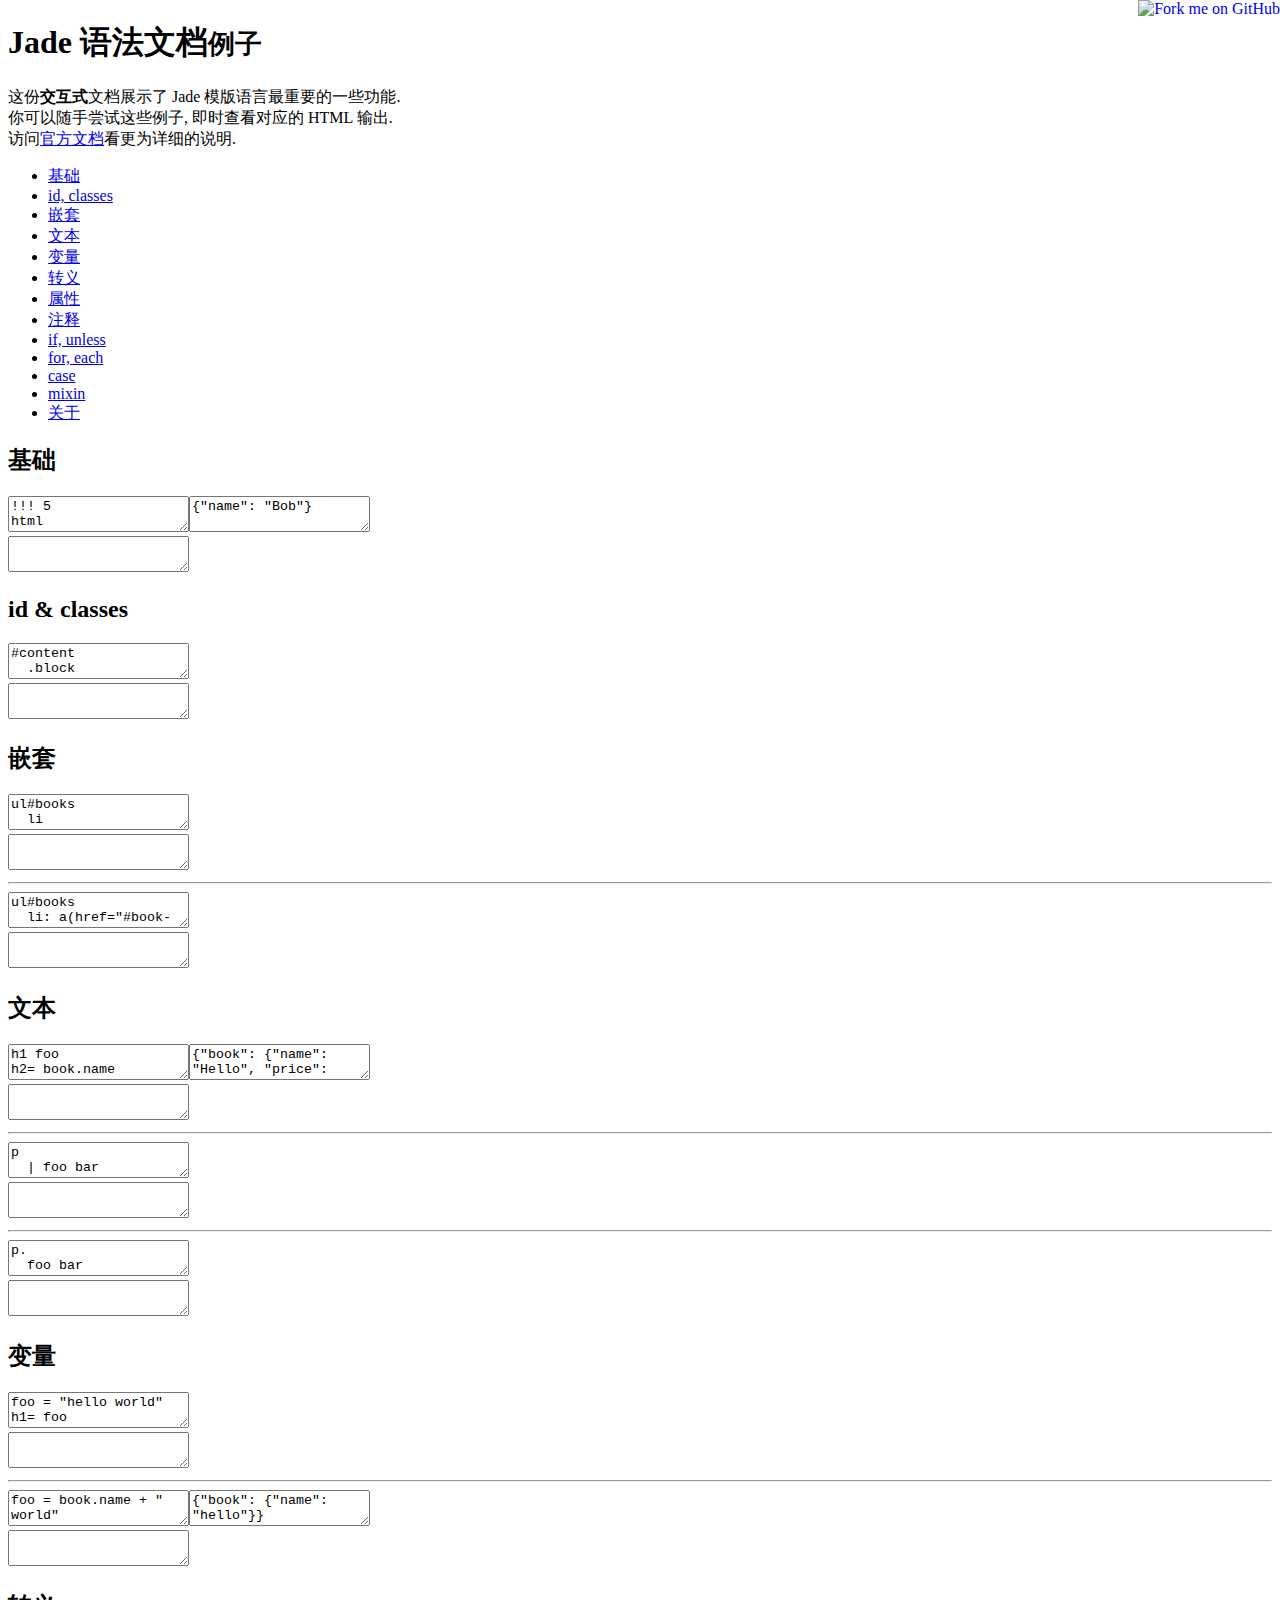
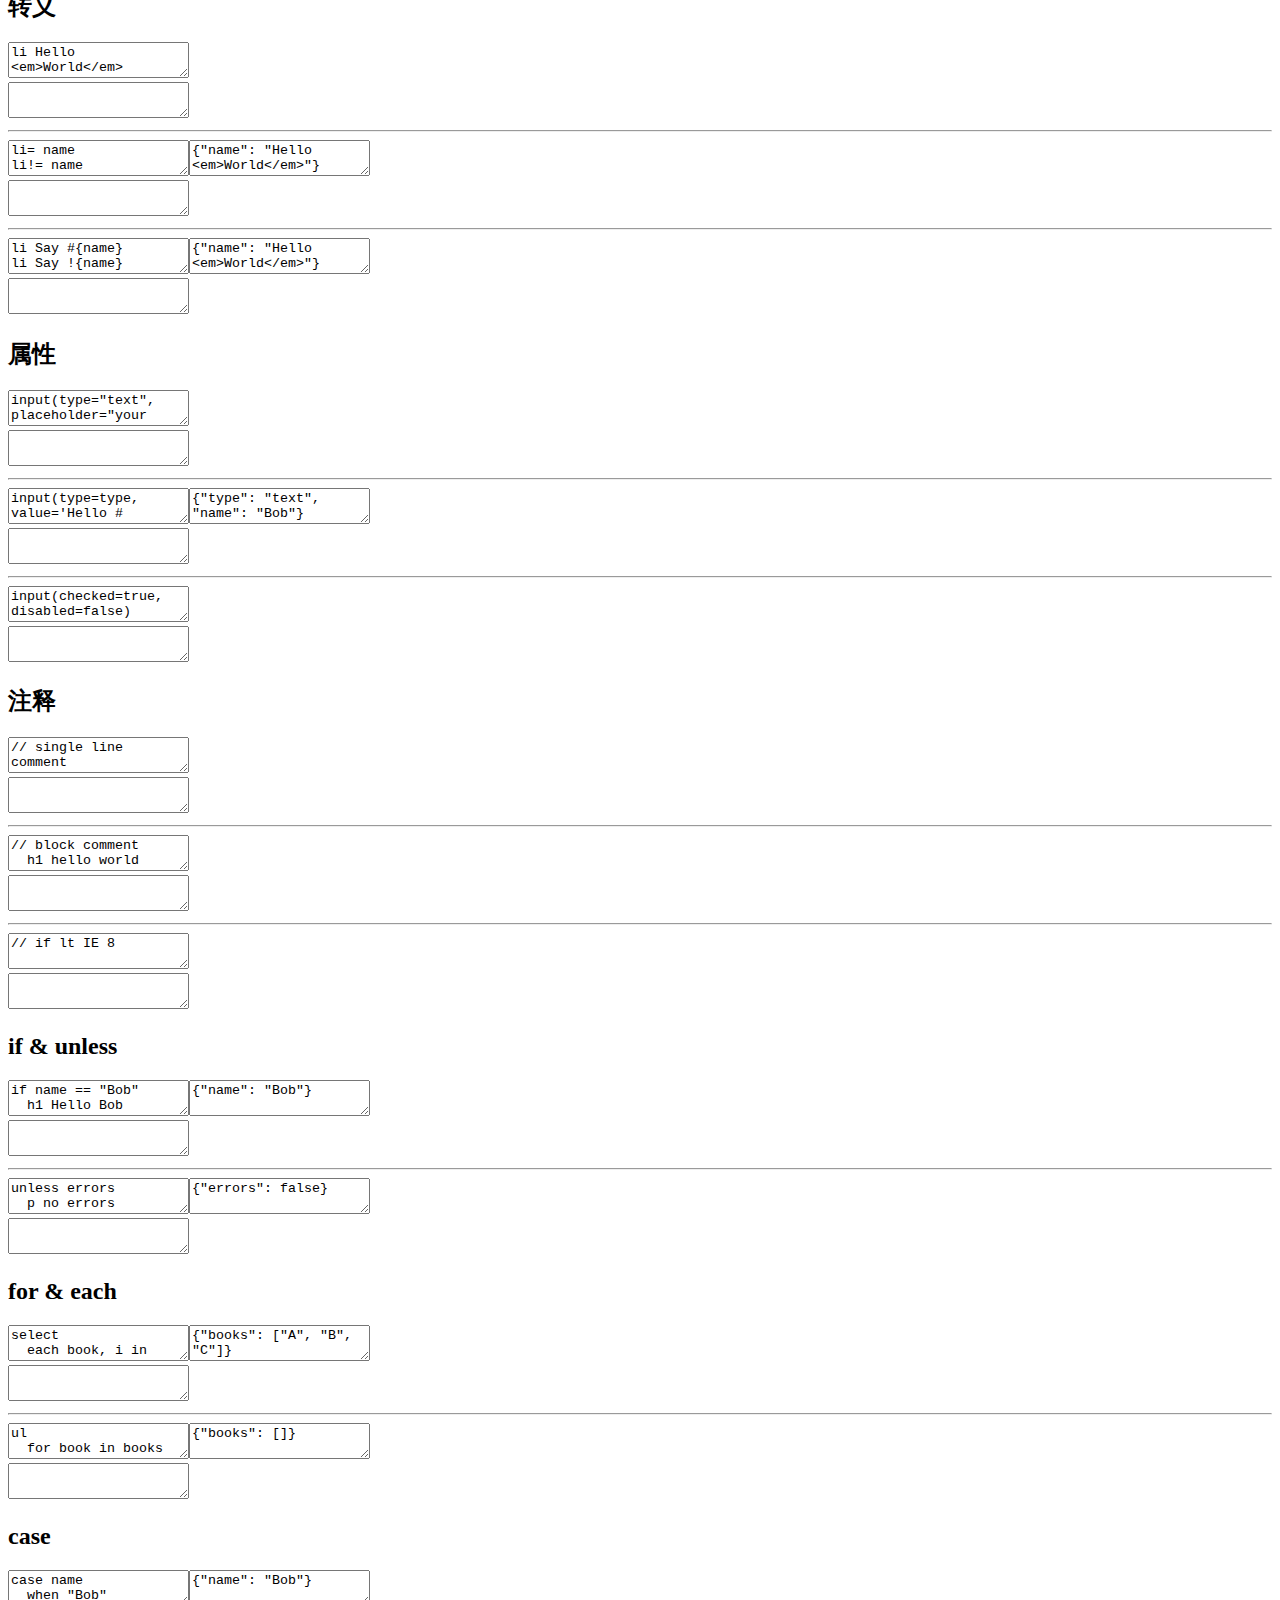
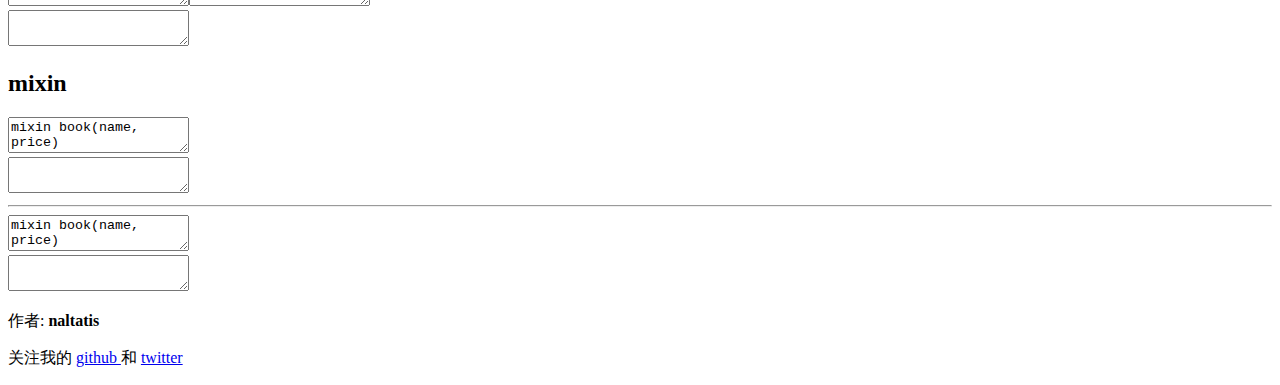
==== index.html @ a9f8f8ad "try chinese one" ====
<!DOCTYPE html><html><head><title>Jade 语法文档的例子</title><link href="http://fonts.googleapis.com/css?family=Droid+Sans+Mono|Ubuntu:400,700" rel="stylesheet" type="text/css"><link href="assets/global.min.css" rel="stylesheet" type="text/css"><script src="http://cdn.staticfile.org/jquery/2.1.0/jquery.min.js"></script><script src="assets/global.min.js"></script><meta name="description" content="一份 Jade 模版引擎的的交互式语法文档"><link rel="author" href="https://plus.google.com/u/0/113306279128990179378"></head><body data-spy="scroll" data-target=".subnav" data-offset="150"><a href="https://github.com/naltatis/jade-syntax-docs"><img style="position: absolute; top: 0; right: 0; border: 0;" src="https://s3.amazonaws.com/github/ribbons/forkme_right_darkblue_121621.png" alt="Fork me on GitHub"></a><div class="container"><header class="jumbotron subhead"><h1>Jade 语法文档<small>例子</small></h1><p class="lead">这份<strong>交互式</strong>文档展示了 Jade 模版语言最重要的一些功能.<br>
你可以随手尝试这些例子, 即时查看对应的 HTML 输出.<br>
访问<a href="https://github.com/visionmedia/jade/">官方文档</a>看更为详细的说明.</p><div class="subnav"><ul class="nav nav-pills"><li><a href="#basics">基础</a></li><li><a href="#id-classes">id, classes</a></li><li><a href="#nesting">嵌套</a></li><li><a href="#text">文本</a></li><li><a href="#variables">变量</a></li><li><a href="#escaping">转义</a></li><li><a href="#attributes">属性</a></li><li><a href="#comments">注释</a></li><li><a href="#if">if, unless</a></li><li><a href="#for">for, each</a></li><li><a href="#case">case</a></li><li><a href="#mixin">mixin</a></li><li><a href="#about">关于</a></li></ul></div></header><section id="basics"><div class="page-header"><h2>基础</h2></div><div class="row"><div class="span6"><div class="jadeLabel"></div><textarea class="size7 jade">!!! 5
html
  head
    title my jade template
  body
    h1 Hello #{name}</textarea><textarea class="size1 json">{"name": "Bob"}</textarea><div class="dataLabel"></div></div><div class="span6 right"><div class="htmlLabel"></div><textarea readonly class="size9 html"></textarea></div></div></section><section id="id-classes"><div class="page-header"><h2>id &amp; classes</h2></div><div class="row"><div class="span6"><textarea class="size5 jade">#content
  .block
    input#bar.foo1.foo2</textarea></div><div class="span6 right"><textarea readonly class="size5 html"></textarea></div></div></section><section id="nesting"><div class="page-header"><h2>嵌套</h2></div><div class="row"><div class="span6"><textarea class="size5 jade">ul#books
  li
    a(href="#book-a") Book A
  li
    a(href="#book-b") Book B</textarea></div><div class="span6 right"><textarea readonly class="size5 html"></textarea></div></div><hr><div class="row"><div class="span6"><textarea class="size4 jade">ul#books
  li: a(href="#book-a") Book A
  li: a(href="#book-b") Book B</textarea></div><div class="span6 right"><textarea readonly class="size4 html"></textarea></div></div></section><section id="text"><div class="page-header"><h2>文本</h2></div><div class="row"><div class="span6"><textarea class="size3 jade">h1 foo
h2= book.name
h3 "#{book.name}" for #{book.price} &euro;</textarea><textarea class="size1 json">{"book": {"name": "Hello", "price": 12.99}}</textarea></div><div class="span6 right"><textarea readonly class="size5 html"></textarea></div></div><hr><div class="row"><div class="span6"><textarea class="size4 jade">p
  | foo bar
  | hello world</textarea></div><div class="span6 right"><textarea readonly class="size4 html"></textarea></div></div><hr><div class="row"><div class="span6"><textarea class="size4 jade">p.
  foo bar
  hello world</textarea></div><div class="span6 right"><textarea readonly class="size4 html"></textarea></div></div></section><section id="variables"><div class="page-header"><h2>变量</h2></div><div class="row"><div class="span6"><textarea class="size2 jade">foo = "hello world"
h1= foo</textarea></div><div class="span6 right"><textarea readonly class="size2 html"></textarea></div></div><hr><div class="row"><div class="span6"><textarea class="size2 jade">foo = book.name + " world"
h1= foo</textarea><textarea class="size1 json">{"book": {"name": "hello"}}</textarea></div><div class="span6 right"><textarea readonly class="size4 html"></textarea></div></div></section><section id="escaping"><div class="page-header"><h2>转义</h2></div><div class="row"><div class="span6"><textarea class="size1 jade">li Hello <em>World</em></textarea></div><div class="span6 right"><textarea readonly class="size1 html"></textarea></div></div><hr><div class="row"><div class="span6"><textarea class="size2 jade">li= name
li!= name</textarea><textarea class="size1 json">{"name": "Hello <em>World</em>"}</textarea></div><div class="span6 right"><textarea readonly class="size4 html"></textarea></div></div><hr><div class="row"><div class="span6"><textarea class="size2 jade">li Say #{name}
li Say &#33;{name}</textarea><textarea class="size1 json">{"name": "Hello <em>World</em>"}</textarea></div><div class="span6 right"><textarea readonly class="size4 html"></textarea></div></div></section><section id="attributes"><div class="page-header"><h2>属性</h2></div><div class="row"><div class="span6"><textarea class="size1 jade">input(type="text", placeholder="your name")</textarea></div><div class="span6 right"><textarea readonly class="size1 html"></textarea></div></div><hr><div class="row"><div class="span6"><textarea class="size1 jade">input(type=type, value='Hello #{name}')</textarea><textarea class="size1 json">{"type": "text", "name": "Bob"}</textarea></div><div class="span6 right"><textarea readonly class="size3 html"></textarea></div></div><hr><div class="row"><div class="span6"><textarea class="size1 jade">input(checked=true, disabled=false)</textarea></div><div class="span6 right"><textarea readonly class="size1 html"></textarea></div></div></section><section id="comments"><div class="page-header"><h2>注释</h2></div><div class="row"><div class="span6"><textarea class="size2 jade">// single line comment
//- invisible single line comment</textarea></div><div class="span6 right"><textarea readonly class="size2 html"></textarea></div></div><hr><div class="row"><div class="span6"><textarea class="size4 jade">// block comment
  h1 hello world
//- invisible block comment
  h2 how are you?</textarea></div><div class="span6 right"><textarea readonly class="size4 html"></textarea></div></div><hr><div class="row"><div class="span6"><textarea class="size2 jade">// if lt IE 8
  script(src='/ie.js')</textarea></div><div class="span6 right"><textarea readonly class="size2 html"></textarea></div></div></section><section id="if"><div class="page-header"><h2>if &amp; unless</h2></div><div class="row"><div class="span6"><textarea class="size4 jade">if name == "Bob"
  h1 Hello Bob
else
  h1 My name is #{name}</textarea><textarea class="size1 json">{"name": "Bob"}</textarea></div><div class="span6 right"><textarea readonly class="size6 html"></textarea></div></div><hr><div class="row"><div class="span6"><textarea class="size2 jade">unless errors
  p no errors</textarea><textarea class="size1 json">{"errors": false}</textarea></div><div class="span6 right"><textarea readonly class="size4 html"></textarea></div></div></section><section id="for"><div class="page-header"><h2>for &amp; each</h2></div><div class="row"><div class="span6"><textarea class="size3 jade">select
  each book, i in books
    option(value=i) Book #{book}</textarea><textarea class="size1 json">{"books": ["A", "B", "C"]}</textarea></div><div class="span6 right"><textarea readonly class="size5 html"></textarea></div></div><hr><div class="row"><div class="span6"><textarea class="size5 jade">ul
  for book in books
    li= book
  else
    li sorry, no books!</textarea><textarea class="size1 json">{"books": []}</textarea></div><div class="span6 right"><textarea readonly class="size7 html"></textarea></div></div></section><section id="case"><div class="page-header"><h2>case</h2></div><div class="row"><div class="span6"><textarea class="size7 jade">case name
  when "Bob"
    p Hi Bob!
  when "Alice"
    p Howdy Alice!
  default
    p Hello #{name}!</textarea><textarea class="size1 json">{"name": "Bob"}</textarea></div><div class="span6 right"><textarea readonly class="size9 html"></textarea></div></div></section><section id="mixin"><div class="page-header"><h2>mixin</h2></div><div class="row"><div class="span6"><textarea class="size6 jade">mixin book(name, price)
  li #{name} for #{price} &euro;
  
ul#books
  +book("Book A", 12.99)
  +book("Book B", 5.99)</textarea></div><div class="span6 right"><textarea readonly class="size6 html"></textarea></div></div><hr><div class="row"><div class="span6"><textarea class="size6 jade">mixin book(name, price)
  div(attributes)= name
  
+book("Book A")#first
+book("Book B")(title="book b")
+book("Book C").last</textarea></div><div class="span6 right"><textarea readonly class="size6 html"></textarea></div></div></section></div><footer id="about"><p>作者: <strong>naltatis</strong>&nbsp;</p><p>关注我的 <a href="https://github.com/naltatis" title="naltatis on github">github </a>和 <a href="https://twitter.com/naltatis" title="naltatis on twitter">twitter</a></p><p><a rev="flattr;button:compact" href="https://github.com/naltatis/jade-syntax-docs" lang="de" title="interactive Jade Syntax Documentation" class="FlattrButton"></a></p></footer><script async>(function() {
    var s = document.createElement('script'), t = document.getElementsByTagName('script')[0];
    s.type = 'text/javascript';
    s.async = true;
    s.src = 'http://api.flattr.com/js/0.6/load.js?mode=auto';
    t.parentNode.insertBefore(s, t);
})();
</script><script type="text/javascript">var _gaq = _gaq || [];
_gaq.push(['_setAccount', 'UA-33399084-1']);
_gaq.push(['_trackPageview']);

(function() {
  var ga = document.createElement('script'); ga.type = 'text/javascript'; ga.async = true;
  ga.src = ('https:' == document.location.protocol ? 'https://ssl' : 'http://www') + '.google-analytics.com/ga.js';
  var s = document.getElementsByTagName('script')[0]; s.parentNode.insertBefore(ga, s);
})();</script></body></html>
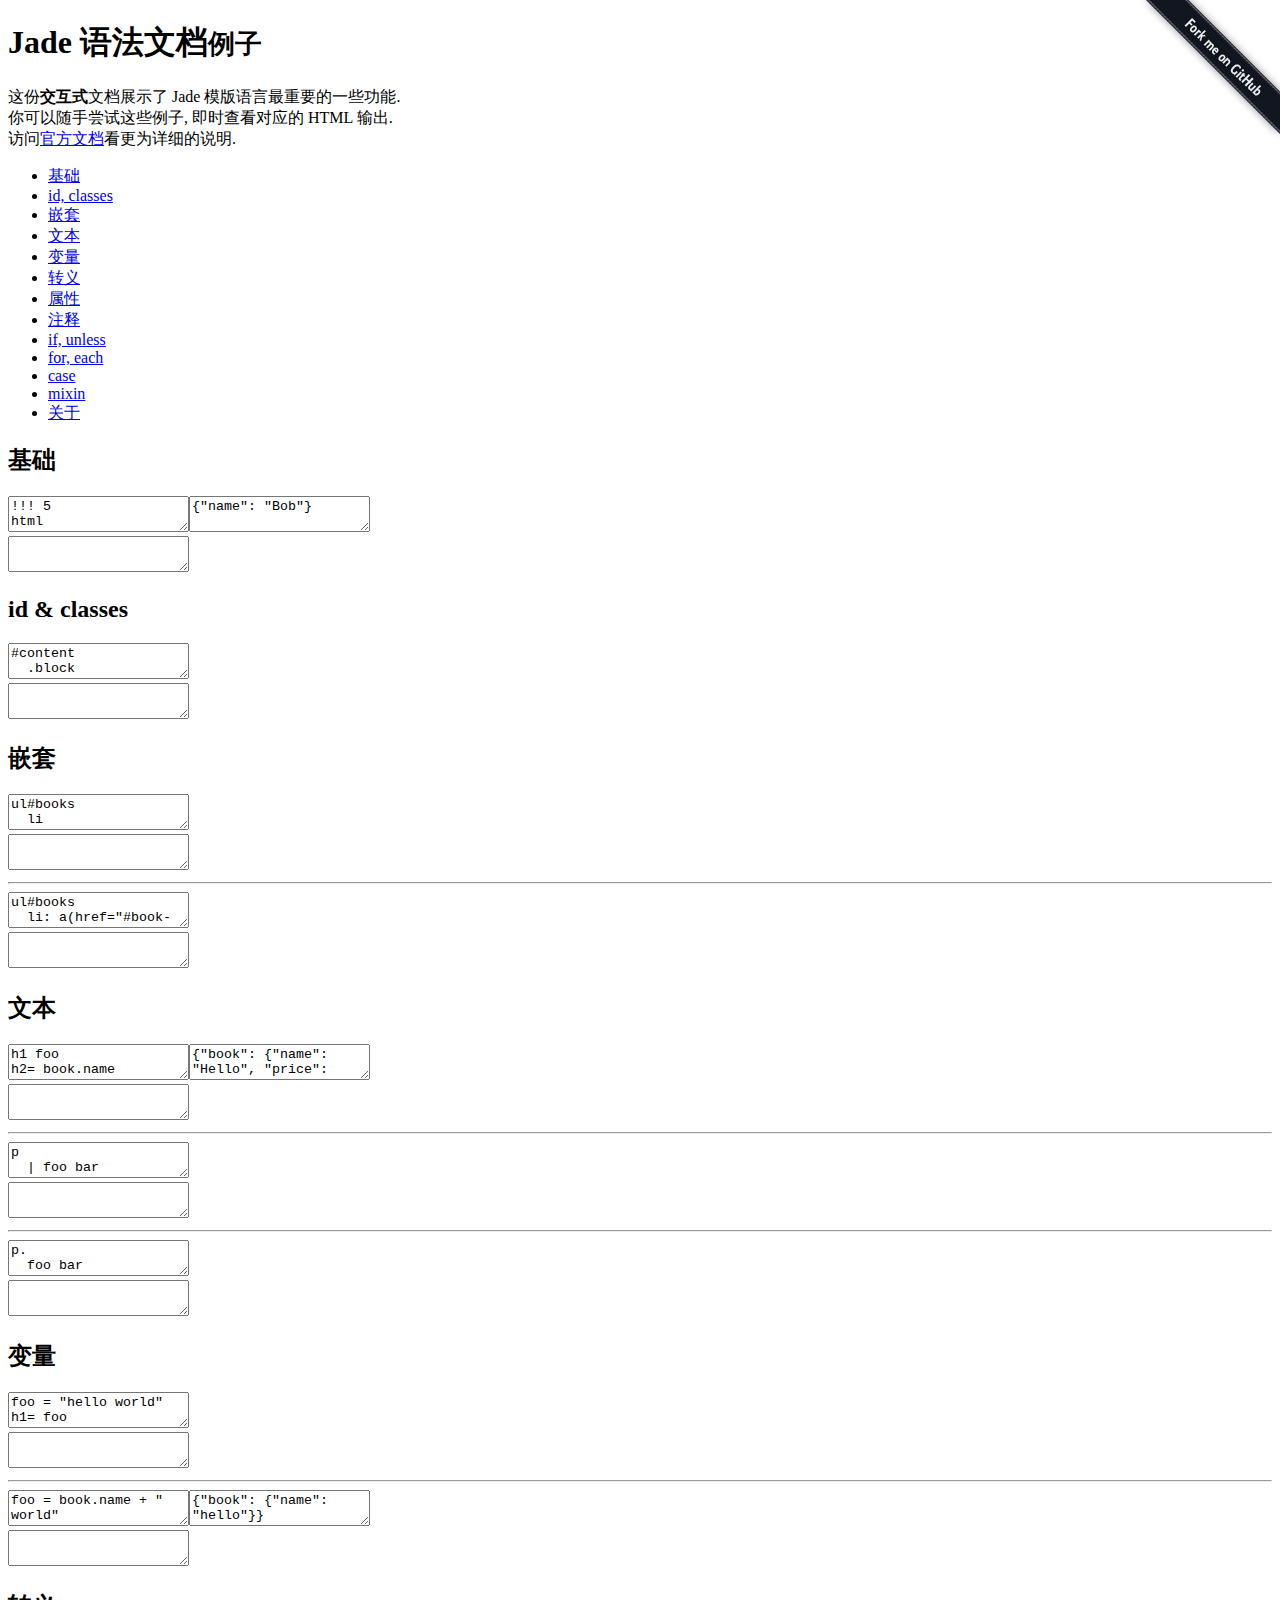
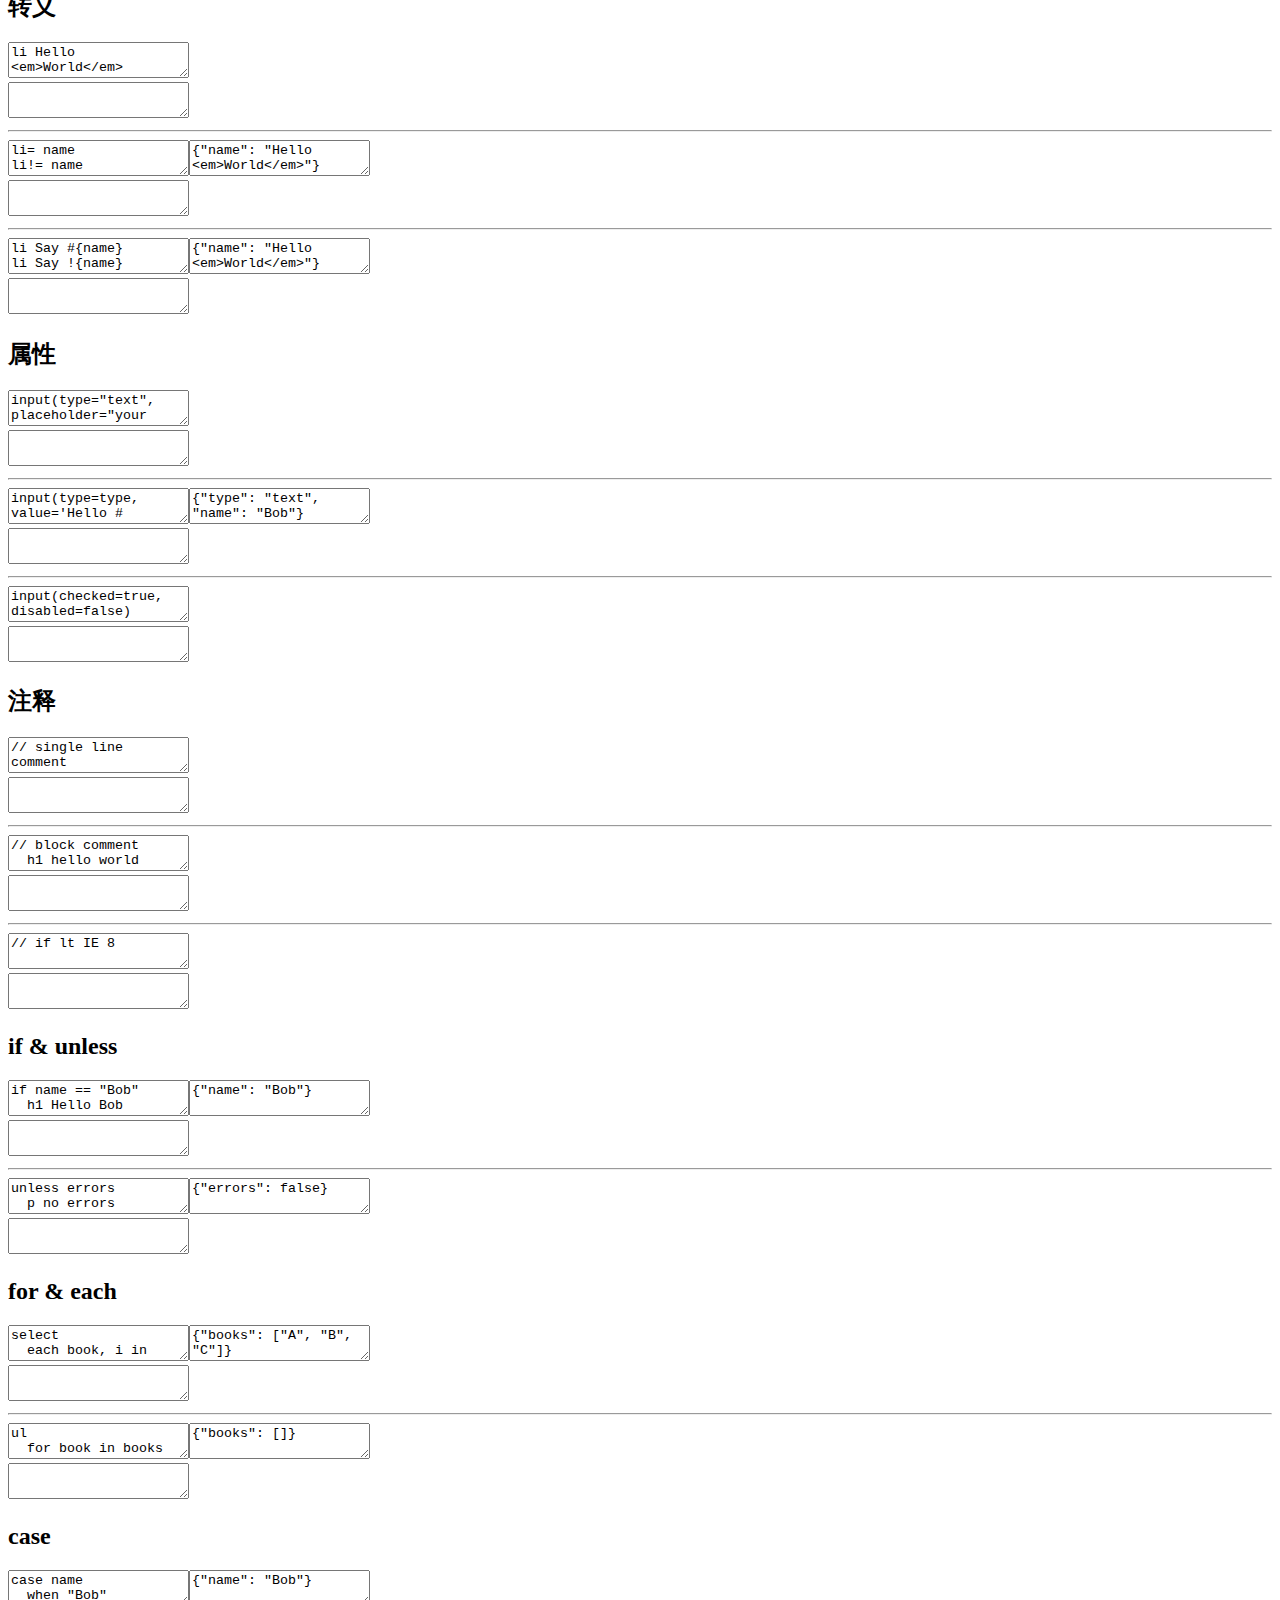
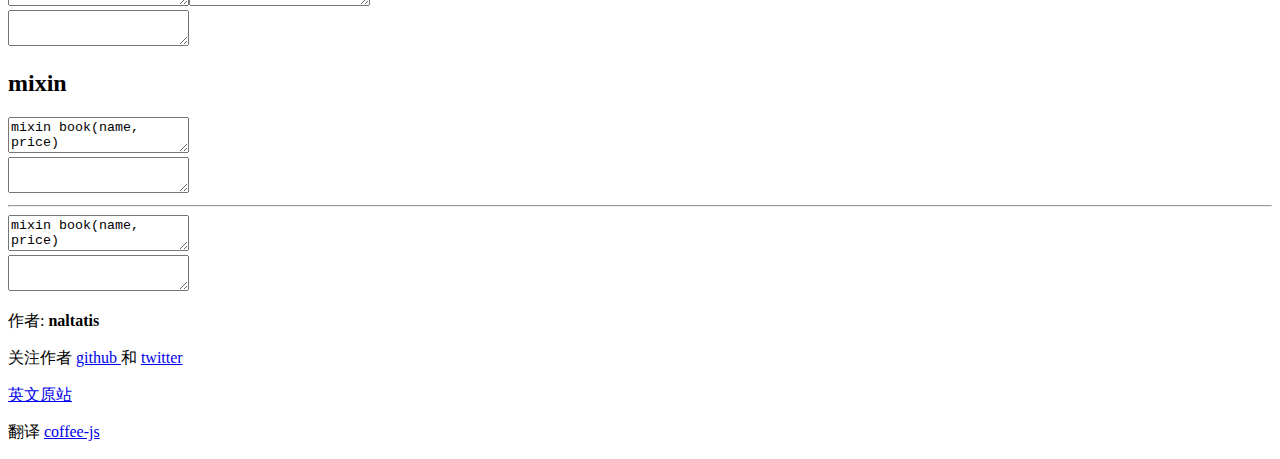
==== commit 849c0c69: "make it faster" ====
--- a/index.html
+++ b/index.html
@@ -1,4 +1,4 @@
-<!DOCTYPE html><html><head><title>Jade 语法文档的例子</title><link href="http://fonts.googleapis.com/css?family=Droid+Sans+Mono|Ubuntu:400,700" rel="stylesheet" type="text/css"><link href="assets/global.min.css" rel="stylesheet" type="text/css"><script src="http://cdn.staticfile.org/jquery/2.1.0/jquery.min.js"></script><script src="assets/global.min.js"></script><meta name="description" content="一份 Jade 模版引擎的的交互式语法文档"><link rel="author" href="https://plus.google.com/u/0/113306279128990179378"></head><body data-spy="scroll" data-target=".subnav" data-offset="150"><a href="https://github.com/naltatis/jade-syntax-docs"><img style="position: absolute; top: 0; right: 0; border: 0;" src="https://s3.amazonaws.com/github/ribbons/forkme_right_darkblue_121621.png" alt="Fork me on GitHub"></a><div class="container"><header class="jumbotron subhead"><h1>Jade 语法文档<small>例子</small></h1><p class="lead">这份<strong>交互式</strong>文档展示了 Jade 模版语言最重要的一些功能.<br>
+<!DOCTYPE html><html><head><title>Jade 语法文档的例子</title><link href="css/google-web-fonts.css" rel="stylesheet" type="text/css"><link href="assets/global.min.css" rel="stylesheet" type="text/css"><script src="http://cdn.staticfile.org/jquery/2.1.0/jquery.min.js"></script><script src="assets/global.min.js"></script><meta name="description" content="一份 Jade 模版引擎的的交互式语法文档"><link rel="author" href="https://plus.google.com/u/0/113306279128990179378"></head><body data-spy="scroll" data-target=".subnav" data-offset="150"><a href="https://github.com/coffee-js/jade-syntax-docs"><img style="position: absolute; top: 0; right: 0; border: 0;" src="img/forkme_right_darkblue_121621.png" alt="Fork me on GitHub"></a><div class="container"><header class="jumbotron subhead"><h1>Jade 语法文档<small>例子</small></h1><p class="lead">这份<strong>交互式</strong>文档展示了 Jade 模版语言最重要的一些功能.<br>
 你可以随手尝试这些例子, 即时查看对应的 HTML 输出.<br>
 访问<a href="https://github.com/visionmedia/jade/">官方文档</a>看更为详细的说明.</p><div class="subnav"><ul class="nav nav-pills"><li><a href="#basics">基础</a></li><li><a href="#id-classes">id, classes</a></li><li><a href="#nesting">嵌套</a></li><li><a href="#text">文本</a></li><li><a href="#variables">变量</a></li><li><a href="#escaping">转义</a></li><li><a href="#attributes">属性</a></li><li><a href="#comments">注释</a></li><li><a href="#if">if, unless</a></li><li><a href="#for">for, each</a></li><li><a href="#case">case</a></li><li><a href="#mixin">mixin</a></li><li><a href="#about">关于</a></li></ul></div></header><section id="basics"><div class="page-header"><h2>基础</h2></div><div class="row"><div class="span6"><div class="jadeLabel"></div><textarea class="size7 jade">!!! 5
 html
@@ -54,19 +54,13 @@
   
 +book("Book A")#first
 +book("Book B")(title="book b")
-+book("Book C").last</textarea></div><div class="span6 right"><textarea readonly class="size6 html"></textarea></div></div></section></div><footer id="about"><p>作者: <strong>naltatis</strong>&nbsp;</p><p>关注我的 <a href="https://github.com/naltatis" title="naltatis on github">github </a>和 <a href="https://twitter.com/naltatis" title="naltatis on twitter">twitter</a></p><p><a rev="flattr;button:compact" href="https://github.com/naltatis/jade-syntax-docs" lang="de" title="interactive Jade Syntax Documentation" class="FlattrButton"></a></p></footer><script async>(function() {
-    var s = document.createElement('script'), t = document.getElementsByTagName('script')[0];
-    s.type = 'text/javascript';
-    s.async = true;
-    s.src = 'http://api.flattr.com/js/0.6/load.js?mode=auto';
-    t.parentNode.insertBefore(s, t);
-})();
-</script><script type="text/javascript">var _gaq = _gaq || [];
-_gaq.push(['_setAccount', 'UA-33399084-1']);
-_gaq.push(['_trackPageview']);
++book("Book C").last</textarea></div><div class="span6 right"><textarea readonly class="size6 html"></textarea></div></div></section></div><footer id="about"><p>作者: <strong>naltatis</strong>&nbsp;</p><p>关注作者 <a href="https://github.com/naltatis" title="naltatis on github">github </a>和 <a href="https://twitter.com/naltatis" title="naltatis on twitter">twitter</a></p><p><a href="http://naltatis.github.io/jade-syntax-docs/">英文原站</a></p><p>翻译 <a href="http://coffee-js.org">coffee-js</a></p></footer><script defer>
+  (function(i,s,o,g,r,a,m){i['GoogleAnalyticsObject']=r;i[r]=i[r]||function(){
+  (i[r].q=i[r].q||[]).push(arguments)},i[r].l=1*new Date();a=s.createElement(o),
+  m=s.getElementsByTagName(o)[0];a.async=1;a.src=g;m.parentNode.insertBefore(a,m)
+  })(window,document,'script','//www.google-analytics.com/analytics.js','ga');
 
-(function() {
-  var ga = document.createElement('script'); ga.type = 'text/javascript'; ga.async = true;
-  ga.src = ('https:' == document.location.protocol ? 'https://ssl' : 'http://www') + '.google-analytics.com/ga.js';
-  var s = document.getElementsByTagName('script')[0]; s.parentNode.insertBefore(ga, s);
-})();</script></body></html>+  ga('create', 'UA-41753901-9', 'coffee-js.org');
+  ga('send', 'pageview');
+
+</script></body></html>--- a/css/google-web-fonts.css
+++ b/css/google-web-fonts.css
@@ -0,0 +1,18 @@
+@font-face {
+  font-family: 'Droid Sans Mono';
+  font-style: normal;
+  font-weight: 400;
+  src: local('Droid Sans Mono'), local('DroidSansMono'), url(../fonts/DroidSansMono.woff) format('woff');
+}
+@font-face {
+  font-family: 'Ubuntu';
+  font-style: normal;
+  font-weight: 400;
+  src: local('Ubuntu'), url(../fonts/Ubuntu.woff) format('woff');
+}
+@font-face {
+  font-family: 'Ubuntu';
+  font-style: normal;
+  font-weight: 700;
+  src: local('Ubuntu Bold'), local('Ubuntu-Bold'), url(../fonts/Ubuntu-Bold.woff) format('woff');
+}